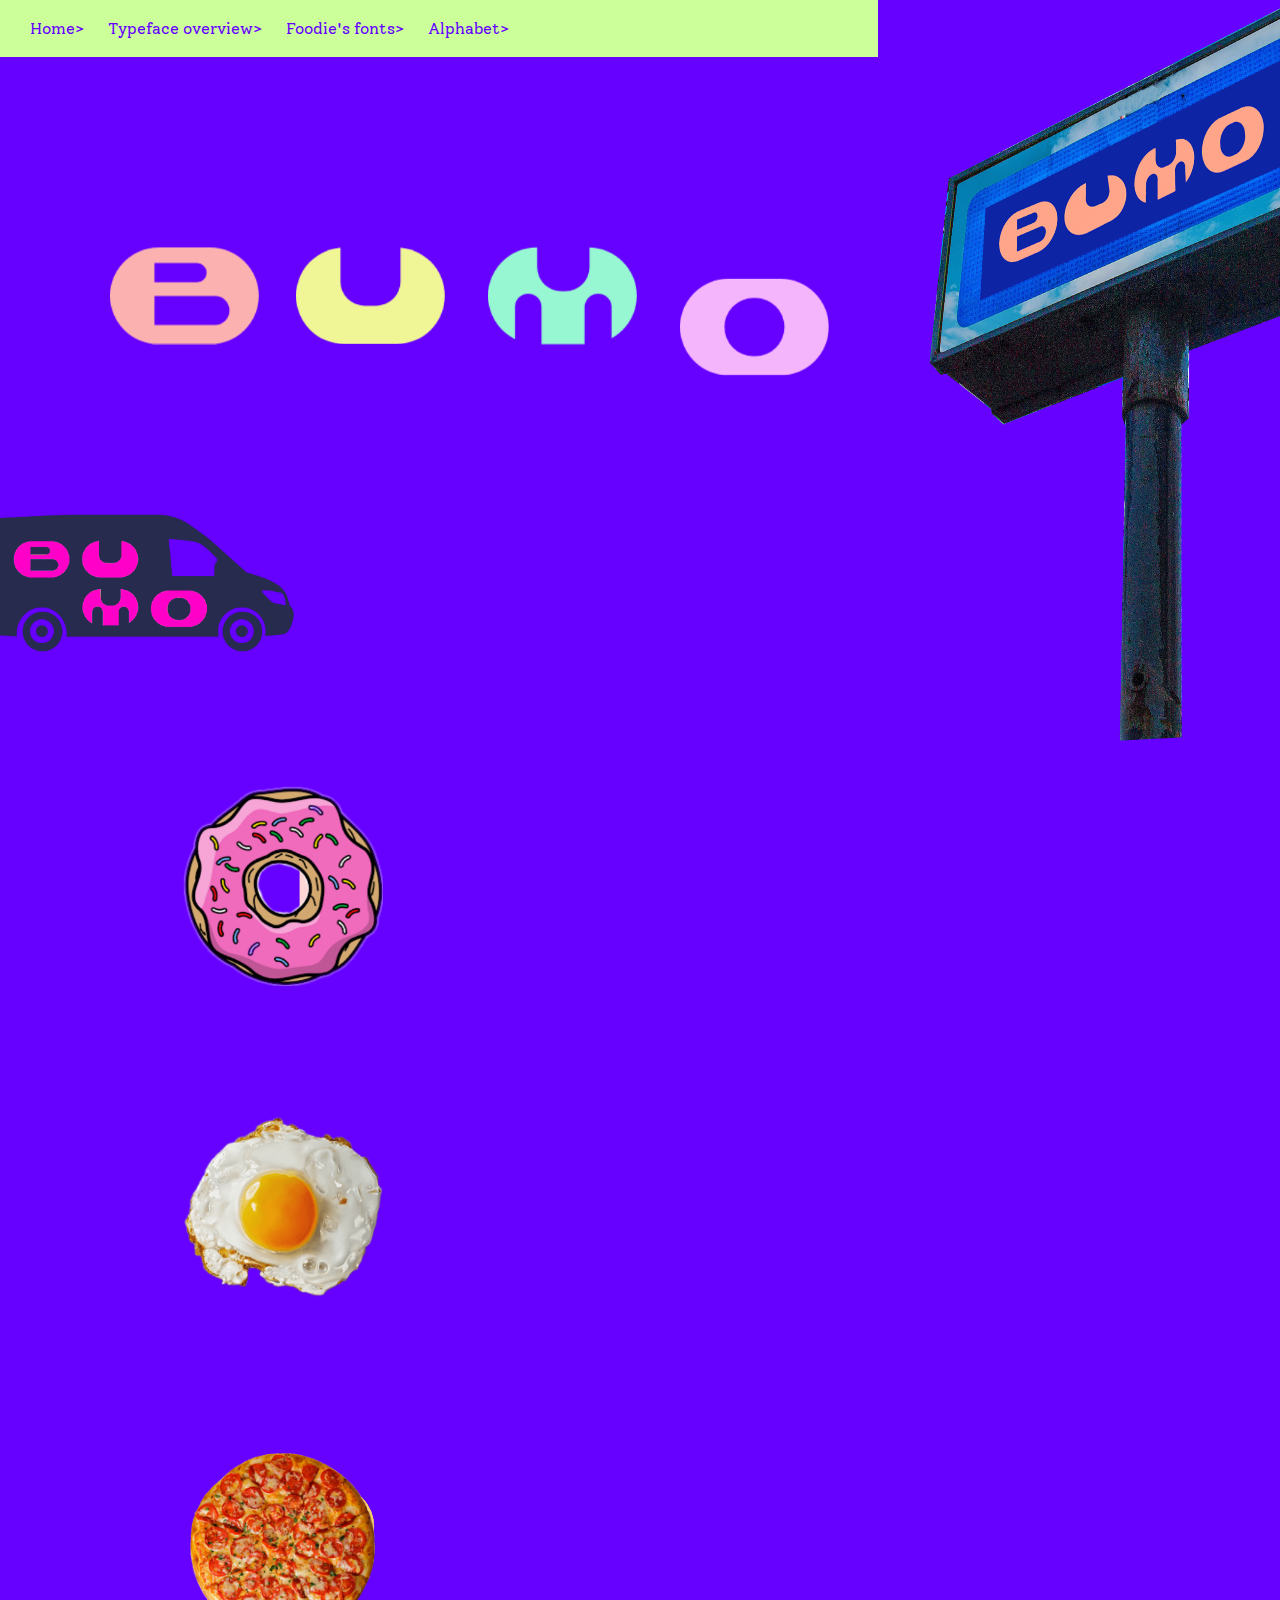
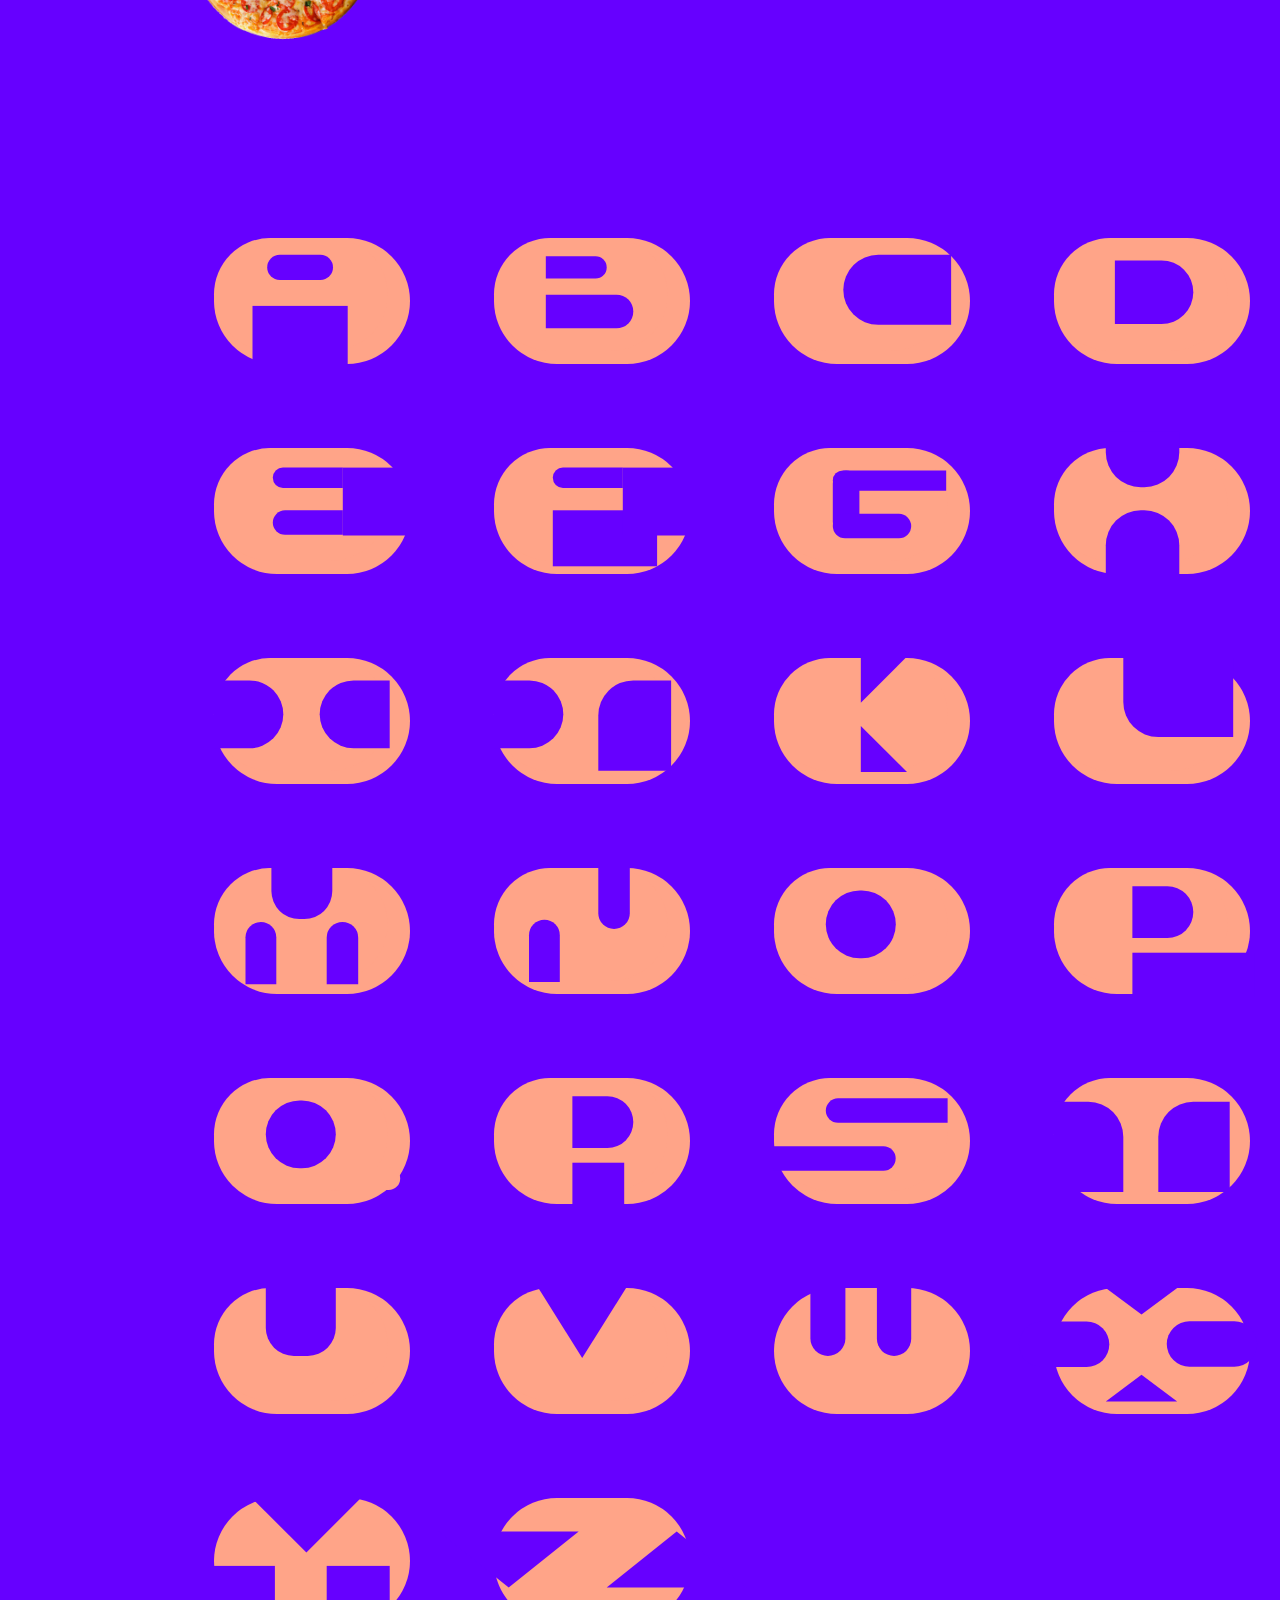
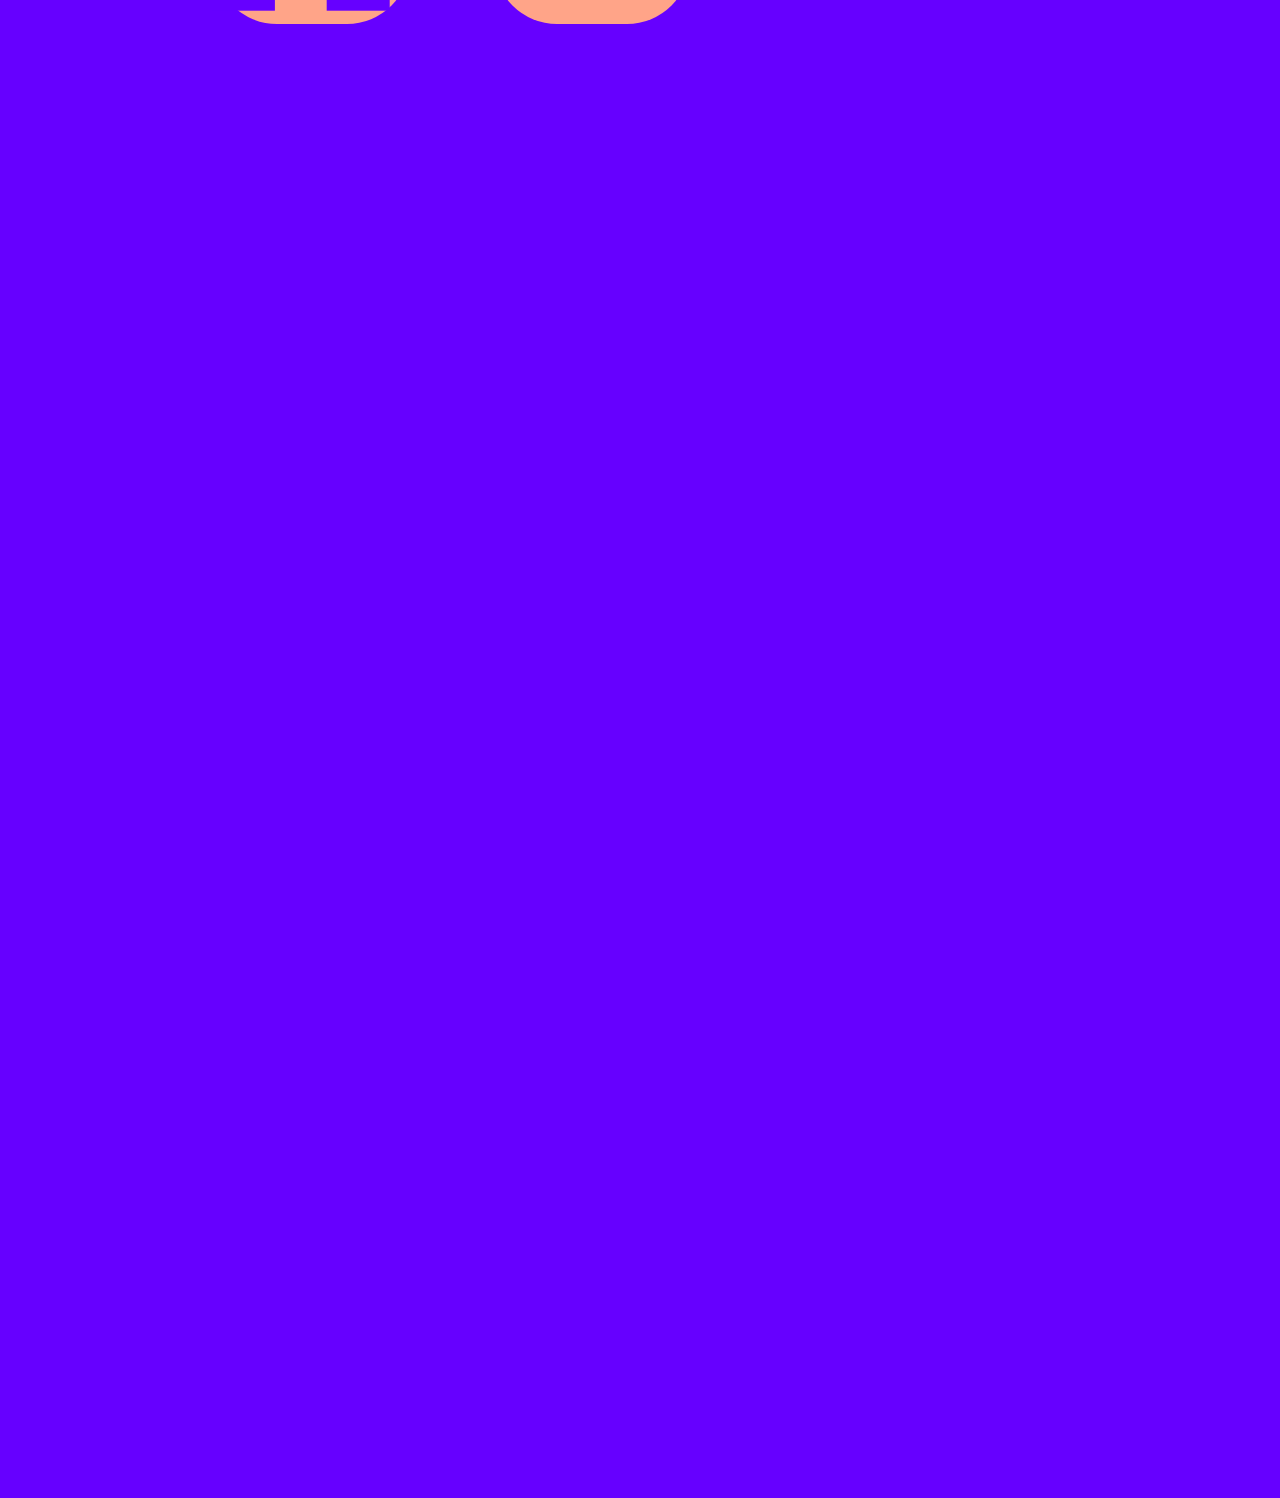
==== Alphabet/alphabet.html @ da86e9e9 "update" ====
<!DOCTYPE html>
<html>

<head>
  <title>Alphabet</title>
  <!-- Link CSS stylesheet -->
  <link rel="stylesheet" href="css/alphabet.css" />
</head>

<body>

<link href="https://fonts.googleapis.com/css?family=Solway&display=swap" rel="stylesheet">
  <div class="top"><center>
      <ul>
        <li><a href="index.html" ><font color="#6600FF">Home></a></li></font>
        <li><a href="#D"><font color="#6600FF">Typeface overview></font></a></li>
          <li><a href="#C"><font color="#6600FF">Foodie's fonts></a></li></font>
        <li><a href="#C"><font color="#6600FF">Alphabet></a></li></font>
      </ul>
    </div>

  <img class="ti" src="source/1.png" width="800"height="950"/>
    <img class="tv" src="source/van.png" width="350"height="350"/>
  <!-- <div class="background"> -->

 <div class="name">
        <div class="containerB" id="t0">
          <div class="right-round" ></div>
          <div class="right-roundlong"></div>
        </div>
      </br></br>

        <div class="containerU" id="t1">
          <div class="bottom-roundU cm" ></div>
        </div>
</br></br>

        <div class="containerM" id="t2">
          <div class="bottom-roundM" ></div>
          <div class="top-roundM1" ></div>
          <div class="top-roundM2" ></div></div>

</br></br>
<div class="containerO" id="t3">
  <div class="both-roundO"></div>
</div></div>
        </div>
      </div>


<!-- Foodie fonts -->
<!-- Donut -->
<a id=B> </a>
<div class="spell">
<ul class="cards">
	  </li>
	  <li class="card card-1"><img src="source/donut.png" width="200px"height="200px"/>
		<div class="content">
		</div>
	  </li>
	  <li class="card card-4" >
		<div class="content">
      <div class="containerU" id="spell1">
        <div class="containerU" id="colordonut4">
          <div class="bottom-roundU"></div>
        </div>
		</div>
	  </li>
	  <li class="card card-5">
		<div class="content">
      <div class="containerD" id="spell1">
        <div class="containerD" id="colordonut1">
        <div id="right-roundD"></div>
		</div>
	  </li>
    <li class="card card-3">
    <div class="content">
      <div class="containerO" id="spell1">
          <div class="containerO" id="colordonut2">
        <div class="both-roundO" ></div>
    </div></div></div>
    </li>
    <li class="card card-2">
    <div class="content">
      <div class="containerN" id="spell1">
          <div class="containerN" id="colordonut3">
        <div id="top-roundN"></div>
        <div id="bottom-roundN"></div>
    </div>
    </li>
    <li class="card card-6">
    <div class="content">
      <div class="containerT" id="spell1">
        <div class="containerT" id="colordonut5">
        <div id="top-roundT1"></div>
        <div id="top-roundT2"></div>
    </div></div></div>
    </li>
	</ul></div>
  <!-- egg -->
  <div class="spell">
  <ul class="cards">
  	  </li>
  	  <li class="card card-4egg"><img src="source/egg.png" width="200px"height="200px"/>
  		<div class="content">
  		</div>
  	  </li>
  	  <li class="card card-5">
  		<div class="content">
        <div class="containerE" id="spell1">
          <div class="containerE" id="coloregg1">
          <div id="left-roundE1"></div>
          <div id="left-roundE2"></div>
          <div class="rectangle" id="E"></div>
  		</div></div></div>
  	  </li>
      <li class="card card-3">
      <div class="content">
        <div class="containerG" id="spell1">
          <div class="containerG" id="coloregg2">
          <div id="left-roundG1"></div>
          <div id="both-roundG2"></div>
          <div id="both-roundG3"></div>
      </div></div>
      </li>
      <li class="card card-2">
      <div class="content">
        <div class="containerG" id="spell1">
          <div class="containerG" id="coloregg3">
          <div id="left-roundG1"></div>
          <div id="both-roundG2"></div>
          <div id="both-roundG3"></div>
      </div>
      </li>
  	</ul></div></div>
<!-- Pizza -->
<div class="spell">
<ul class="cards">
	  </li>
	  <li class="card card-1"><img src="source/pizza.png" width="200px"height="200px"/>
		<div class="content">
		</div>
	  </li>
	  <li class="card card-4" >
		<div class="content">
      <div class="containerZ" id="spell1">
        <div class="containerZ" id="colorpizza4">
          <div class="triZ"></div>
          <div class="triZ" id="Z2"></div>
        </div>
		</div>
	  </li>
	  <li class="card card-5">
		<div class="content">
      <div class="containerP" id="spell1">
        <div class="containerP" id="colorpizza1">
          <div class="right-roundP"></div>
          <div class="rectangleP2"></div>
		</div>
	  </li>
    <li class="card card-3">
    <div class="content">
      <div class="containerI" id="spell1">
          <div class="containerI" id="colorpizza2">
            <div id="right-roundI1"></div>
            <div id="left-roundI2"></div>
    </div></div></div>
    </li>
    <li class="card card-2">
    <div class="content">
      <div class="containerZ" id="spell1">
          <div class="containerZ" id="colorpizza3">
            <div class="triZ"></div>
            <div class="triZ" id="Z2"></div>
    </div>
    </li>
    <li class="card card-6">
    <div class="content">
      <div class="containerA" id="spell1">
        <div class="containerA" id="colorpizza5">
          <div class="both-round"></div>
          <div class="rectangle"></div>
    </div></div></div>
    </li>
	</ul></div>
<script type="text/javascript" src='js/jquery-1.10.2.min.js'></script>
<script type="text/javascript">
jQuery(document).ready(function ($) {
$('ul.cards').on('click', function () {
	$(this).toggleClass('transition');
});
});
</script>
<!-- Alphabet -->
<div class="size back2">
<a id=C> </a>
  <div class="grid">
    <div class="chair">
      <div class="containerA">
        <div class="both-round"></div>
        <div class="rectangle"></div>
      </div>
    </div> </span>

    <div class="chair">
      <div class="containerB" >
        <div class="right-round"></div>
        <div class="right-roundlong"></div>
      </div>
    </div>
    <div class="chair">
      <div class="containerC">
        <div class="left-round"></div>
      </div>
    </div>
    <div class="chair">
      <div class="containerD">
        <div id="right-roundD"></div>
      </div>
    </div>
    <div class="chair">
      <div class="containerE">
        <div id="left-roundE1"></div>
        <div id="left-roundE2"></div>
        <div class="rectangle" id="E"></div>
      </div>
    </div>
    <div class="chair">
      <div class="containerF">
        <div id="left-roundF1"></div>
        <div id="left-roundF2"></div>
        <div class="rectangle" id="F"></div>
      </div>
    </div>
    <div class="chair">
      <div class="containerG">
        <div id="left-roundG1"></div>
        <div id="both-roundG2"></div>
        <div id="both-roundG3"></div>
      </div>
    </div>
    <div class="chair">
      <div class="containerH">
        <div class="bottom-round"></div>
        <div class="top-round"></div>
      </div>
    </div>
    <div class="chair">
      <div class="containerI">
        <div id="right-roundI1"></div>
        <div id="left-roundI2"></div>
      </div>
    </div>
    <div class="chair">
      <div class="containerJ">
        <div id="right-roundJ"></div>
        <div id="top-roundJ"></div>
      </div>
    </div>
    <div class="chair">
      <div class="containerK">
        <div id="triK2"></div>
        <div id="triK3"></div>
      </div>
    </div>
    <div class="chair">
      <div class="containerL">
        <div id="left-roundL"></div>
      </div>
    </div>
    <div class="chair">
      <div class="containerM">
        <div class="bottom-roundM"></div>
        <div class="top-roundM1"></div>
        <div class="top-roundM2"></div>
      </div>
    </div>
    <div class="chair">
      <div class="containerN">
        <div id="top-roundN"></div>
        <div id="bottom-roundN"></div>
      </div>
    </div>
    <div class="chair">
      <div class="containerO">
        <div class="both-roundO"></div>
      </div>
    </div>
    <div class="chair">
      <div class="containerP">
        <div class="right-roundP"></div>
        <div class="rectangleP2"></div>
      </div>
    </div>
    <div class="chair">
      <div class="containerQ">
        <div id="both-roundQ"></div>
        <div id="right-roundQ"></div>
      </div>
    </div>
    <div class="chair">
      <div class="containerR">
        <div id="right-roundR"></div>
        <div id="rectangleR2"></div>
      </div>
    </div>
    <div class="chair">
      <div class="containerS">
        <div class="left-roundS1"></div>
        <div class="left-roundS1" id="S2"></div>
      </div>
    </div>
    <div class="chair">
      <div class="containerT">
        <div id="top-roundT1"></div>
        <div id="top-roundT2"></div>
      </div>
    </div>
    <div class="chair">
      <div class="containerU">
        <div class="bottom-roundU"></div>
      </div>
    </div>
    <div class="chair">
      <div class="containerV">
        <div class="tri"></div>
      </div>
    </div>
    <div class="chair">
      <div class="containerW">
        <div id="bottom-roundW1"></div>
        <div id="bottom-roundW2"></div>
      </div>
    </div>
    <div class="chair">
      <div class="containerX">
        <div class="triX"></div>
        <div class="triX" id="X2"></div>
        <div class="both-roundX"></div>
        <div class="both-roundX" id="X3"></div>
      </div>
    </div>
    <div class="chair">
      <div class="containerY">
        <div id="triY"></div>
        <div class="rectangleY"></div>
        <div class="rectangleY" id="Y2"></div>
      </div></div>
    <div class="chair">
    <div class="containerZ">
      <div class="triZ"></div>
      <div class="triZ" id="Z2"></div>

    </div></div>

  </div></div>

<!-- 1.gummy bear -->
---- Alphabet/css/alphabet.css ----
body{
  background-color:#6600FF;
  position:absolute;}
.background{
  height:700px;
  width:1280px;
  background-image:url(../source/background2.png);
  z-index: 10000;
  margin-left: -7%;
}

.tv{
  margin-left: -25%;
  margin-top: 40%;
  position:absolute;
  animation: vanMove 4.5s infinite;
       -webkit-animation: vanMove 4.5s infinite;
}
@keyframes vanMove {
       0% {
           left: 0px;
       }
       50% {
           left: 600px;
       }

       100% {
           left: 1700px;
       }
   }

.top{
    height: auto;
    width:70%;
    margin-left: -2%;
    background:#CCFF99;
    position: fixed;
    top:0;
    margin-bottom: 5px;
    z-index: 1000;
    font-family: 'Solway', serif;
    }
.top ul{
    width: auto;
    list-style-type: none;
    white-space:nowrap;
    overflow: hidden;
    margin-left:5%;
    padding: 0;
    }
.top li {
    float:left;
    margin-right:2%;
    position: relative;
    overflow: hidden;}

.top li a{
    display: block;
    color: black;
    text-align: center;
    padding: 3px;
    overflow: hidden;
    text-decoration: none;
    }
.top li a:hover{
    background-color: #b1e8ed;
    }
.ti{
  margin-left: 55%;
  margin-top: -22%;
  transform: rotate(-3deg);
  position: absolute;
}
.size{
  -webkit-transform: scale(.7);
}
.name{
  position: relative;
  max-width: 800px;
  margin-left:10%;
  margin-top: 10%;
  display: grid;
  float: left;
  grid-template-columns:100px;
  grid-template-rows: 100px 100px 100px 100px;
  grid-gap: 20px 20px;
  -webkit-transform: scale(.6);
  /* animation: updown .80s ease-out alternate-reverse infinite; */
}

/* #small{
  -webkit-transform: scale(.5);
  background-color: #fcb1b1;

}
#small2{
  -webkit-transform: scale(.5);
  background-color: #f0f696;
}
#small3{
  -webkit-transform: scale(.5);
  background-color: #96f7d2;
} */
#cm{
  background-color: #380e7f;

}
#t0{
background-color: #fcb1b1;
-webkit-animation: myfirst 1.5s;
animation-iteration-count: infinite;
position:absolute;
left:-30%;
top:0%;
}

/* #fcb1b1  #f0f696 #96f7d2  #f5b5fc */
@-webkit-keyframes myfirst
{
0%   {background: #f88020;}
25%  {background: #dcffcc;}
50%  {background: #f54291;}
100% {background: #f88020;}
}
#t1{
  left:280%;
  top:-120%;
  background-color: #f0f696;
    -webkit-animation: mysecond 1.5s;
    animation-iteration-count: infinite;

    /* animation: updown .85s ease-out alternate-reverse infinite; */
}
@-webkit-keyframes mysecond
{
0%   {background: #dcffcc;}
25%  {background: #f54291;}
50%  {background: #f88020;}
100% {background: #dcffcc;}
}
#t2{
  left:600%;
  top:-360%;
    background-color: #96f7d2;
    -webkit-animation: mythird 1.5s;
    animation-iteration-count: infinite;
      /* animation: updown .85s ease-out alternate-reverse infinite; */
}

@-webkit-keyframes mythird
{
0%   {background: #f54291;}
25%  {background: #f88020;}
50%  {background: #dcffcc;}
100% {background: #f54291;}
}

#t3{
  left:920%;
  top:-300%;
  background-color: #f5b5fc;
  -webkit-animation: myfourth 1.5s;
  animation-iteration-count: infinite;
    /* animation: updown .85s ease-out alternate-reverse infinite; */
}
@-webkit-keyframes myfourth
{
0%   {background: #f88020;}
25%  {background: #dcffcc;}
50%  {background: #f54291;}
100% {background: #f88020;}
}

/* Foodie */
.spell{
  top:60vw;
  position:relative;
}

#spell1{
    -webkit-transform: scale(.5);
}
#colordonut2{
  background-color: #f54291;
}
#colordonut1{
  background-color: #d62196;
}
#colordonut3{
  background-color: #ff78ae;
}
#colordonut4{
  background-color: #ffa0d2;
}
#colordonut5{
  background-color: #ffd5d5;
}
#coloregg1{
  background-color: #fb9224;
}
#coloregg2{
  background-color: #fbe555;
}
#coloregg3{
  background-color: #ffe7ad;
}
#colorpizza1{
  background-color: #ef4b4b;
}
#colorpizza2{
  background-color: #f77754;
}
#colorpizza3{
  background-color: #fabc74;
}
#colorpizza4{
  background-color: #ffb997;
}
#colorpizza5{
  background-color: #f6d365;
}
ul.cards {
  width: 660px;
  margin: 0 auto 20px;
  height: 300px;
  list-style-type: none;
  position: relative;
  padding: 5px 0;
  cursor: pointer;
}
ul.cards li.card {
  overflow: hidden;
  height: 250px;
  width: 220px;
  position: absolute;
  left: 0px;
  -webkit-transition: all 0.4s cubic-bezier(0.63, 0.15, 0.03, 1.12);
          transition: all 0.4s cubic-bezier(0.63, 0.15, 0.03, 1.12);
}
ul.cards li.card img {
  max-width: 100%;
  padding: 5px;
  height: auto;
}
ul.cards li.card div.content {
  padding: 5px 10px;
}
ul.cards li.card.card-1 {
  z-index: 20;
}
ul.cards li.card.card-4egg {
  z-index: 20;
}
ul.cards li.card.card-2 {
  z-index: 15;
  -webkit-transition-delay: 0.1s;
          transition-delay: 0.1s;
}
ul.cards li.card.card-3 {
  z-index: 10;
  -webkit-transition-delay: 0.15s;
          transition-delay: 0.15s;
}
ul.cards li.card.card-4 {
  z-index: 7;
  -webkit-transition-delay: 0.05s;
          transition-delay: 0.05s;
}
ul.cards li.card.card-5 {
  z-index: 6;
  -webkit-transition-delay: 0.2s;
          transition-delay: 0.2s;
}
ul.cards li.card.card-6 {
  z-index:19 ;

}
ul.cards.transition li.card {
  -webkit-transform: rotateZ(0deg);
          transform: rotateZ(0deg);
}
ul.cards.transition li.card.card-2 {
  left: 300px;
}
ul.cards.transition li.card.card-4 {
  left: 450px;
}
ul.cards.transition li.card.card-4egg {
  left: 550px;
}
ul.cards.transition li.card.card-3 {
  left: 150px;
}
ul.cards.transition li.card.card-6 {
  left: 600px;
}
ul.cards.transition li.card.card-5 {
  left: 0px;
}
ul.cards.transition li.card.card-1 {
  left: 850px;
}
/* Alphabet */
.grid {
  position: relative;
  margin-left: 8%;
  margin-top: 120%;
  display: grid;
  float: left;
  max-width: 1000px;
  grid-template-columns:200px 200px 200px 200px;
  grid-template-rows: 100px 100px 100px 100px 100px 100px 100px 100px 100px;
  grid-gap: 200px 200px;
  }

.chair{
  width:140%;
  height:180%;
  border-radius: 100px;
  background-color: #FFA488;
}

.top-round{
  width:30%;
  height:6.3%;
  border-radius: 5vw 5vw 0vw 0vw ;
  background-color: #FFA488;
}
.both-round{
  width:38%;
  height:22%;
  border-radius: 5vw;
  background-color:#6600FF;
  position:absolute;
  top:15%;
  left:30.5%;
}
.rectangle{
  width:55%;
  height:60%;
  background-color:#6600FF;
  position:absolute;
  top:60%;
  left:22%;
}

.containerA{
  height: 12.6vw;
  width:19.4vw;
  z-index: 100000;
  position: relative;
  border-radius: 100px;
  background-color: #FFA488;
}
.right-round{
  width:35%;
  height:20%;
  border-radius: 0px 80px 80px 0px ;
  background-color:#6600FF;
  position:absolute;
  top:16%;
  left:30%;
}
.right-roundlong{
  width:50%;
  height:30%;
  border-radius: 0px 80px 80px 0px ;
  background-color:#6600FF;
  position:absolute;
  top:50%;
  left:30%;
}

.containerB{
  height: 12.6vw;
  width:19.4vw;
  z-index: 100000;
  position: relative;
  border-radius: 100px;
  background-color: #FFA488;
}

.left-round{
  width:62%;
  height:62%;
  border-radius: 80px 0px 0px 80px ;
  background-color:#6600FF;
  position:absolute;
  top:15%;
  left:40%;
}
.containerC{
  height: 12.6vw;
  width:19.4vw;
  z-index: 100000;
  position: relative;
  border-radius: 100px;
  background-color: #FFA488;
}

#right-roundD{
  width:45%;
  height:56%;
  border-radius: 0px 80px 80px 0px ;
  background-color:#6600FF;
  position:absolute;
  top:20%;
  left:35%;
}
.containerD{
  height: 12.6vw;
  width:19.4vw;
  z-index: 100000;
  position: relative;
  border-radius: 100px;
  background-color: #FFA488;
}
#left-roundE1{
  width:40%;
  height:18%;
  border-radius: 80px 0px 0px 80px ;
  background-color:#6600FF;
  position:absolute;
  top:17.3%;
  left:34%;
}
#left-roundE2{
  width:40%;
  height:22%;
  border-radius: 80px 0px 0px 80px ;
  background-color:#6600FF;
  position:absolute;
  top:55%;
  left:34%;
}
#E{
  top:17.3%;
  left:74%;
}
.containerE{
  height: 12.6vw;
  width:19.4vw;
  z-index: 100000;
  position: relative;
  border-radius: 100px;
  background-color: #FFA488;
}
#left-roundF1{
  width:40%;
  height:18%;
  border-radius: 80px 0px 0px 80px ;
  background-color:#6600FF;
  position:absolute;
  top:17.3%;
  left:34%;
}
#left-roundF2{
  width:60%;
  height:50%;
  background-color:#6600FF;
  position:absolute;
  top:55%;
  left:34%;
}
#F{
  top:17.3%;
  left:74%;
}
.containerF{
  height: 12.6vw;
  width:19.4vw;
  z-index: 100000;
  position: relative;
  border-radius: 100px;
background-color: #FFA488;
}
#left-roundG1{
  width:65%;
  height:18%;
  border-radius: 80px 0px 0px 80px ;
  background-color:#6600FF;
  position:absolute;
  top:20%;
  left:34%;
}
#both-roundG2{
  width:15%;
  height:57%;
  border-radius: 80px 80px 80px 80px ;
  background-color:#6600FF;
  position:absolute;
  top:20%;
  left:34%;
}
#both-roundG3{
  width:45%;
  height:22%;
  border-radius: 80px 80px 80px 80px ;
  background-color:#6600FF;
  position:absolute;
  top:58%;
  left:34%;
}
.containerG{
  height: 12.6vw;
  width:19.4vw;
  z-index: 100000;
  position: relative;
  border-radius: 100px;
  background-color: #FFA488;
}
.bottom-round{
  width:42%;
  height:50%;
  border-radius: 0px 0px 50px 50px ;
  background-color:#6600FF;
  position:absolute;
  top:-15%;
  left:30%;
}
.top-round{
  width:42%;
  height:60%;
  border-radius: 50px 50px 0px 0px ;
  background-color:#6600FF;
  position:absolute;
  top:55%;
  left:30%;
}
.containerH{
  height: 12.6vw;
  width:19.4vw;
  z-index: 100000;
  position: relative;
  border-radius: 100px;
  background-color: #FFA488;

}
#right-roundI1{
  width:40%;
  height:60%;
  border-radius: 0px 50px 50px 0px ;
  background-color:#6600FF;
  position:absolute;
  top:20%;
  left:0%;
}
#left-roundI2{
  width:40%;
  height:60%;
  border-radius: 50px 0px 0px 50px ;
  background-color:#6600FF;
  position:absolute;
  top:20%;
  left:61%;
}
.containerI{
  height: 12.6vw;
  width:19.4vw;
  z-index: 100000;
  position: relative;
  border-radius: 100px;
  background-color: #FFA488;
}
#right-roundJ{
  width:40%;
  height:60%;
  border-radius: 0px 50px 50px 0px ;
  background-color:#6600FF;
  position:absolute;
  top:20%;
  left:0%;
}
#top-roundJ{
  width:42%;
  height:80%;
  border-radius: 50px 0px 0px 0px ;
  background-color:#6600FF;
  position:absolute;
  top:20%;
  left:60%;
}
.containerJ{
  height: 12.6vw;
  width:19.4vw;
  z-index: 100000;
  position: relative;
  border-radius: 100px;
  background-color: #FFA488;
}
#K1{
  top:37%;
  left:53%;
}
#rectangleK1{
  width:20%;
  height:20%;
  background-color:#6600FF;
  position:absolute;
  top:58.5%;
  left:14.5%;
}
#triK2{
  width: 0;
  height: 0;
  border-top: 5.2vw solid #6600FF;
  border-right: 5.2vw solid transparent;
  top:-1%;
  left:50%;
  position: absolute;
  transform:
}
#triK3{
  width: 0;
  height: 0;
  border-bottom: 5.2vw solid #6600FF;
  border-right: 5.2vw solid transparent;
  bottom:-1%;
  left:50%;
  position: absolute;
  transform:
}
.containerK{
  height: 12.6vw;
  width:19.4vw;
  z-index: 100000;
  position: relative;
  border-radius: 100px;
  background: black;
  background-color: #FFA488;
}
#left-roundL{
  width:63%;
  height:70%;
  border-radius: 0px 0px 0px 50px ;
  background-color:#6600FF;
  position:absolute;
  top:0%;
  left:40%;
}
.containerL{
  height: 12.6vw;
  width:19.4vw;
  z-index: 100000;
  position: relative;
  border-radius: 100px;
  background-color: #FFA488;
}
.bottom-roundM{
  width:35%;
  height:50%;
  border-radius: 0px 0px 40px 40px ;
  background-color:#6600FF;
  position:absolute;
  top:-5%;
  left:33%;
}
.top-roundM1{
  width:18%;
  height:55%;
  border-radius: 50px 50px 0px 0px ;
  background-color:#6600FF;
  position:absolute;
  bottom:-3%;
  left:18%;
}
.top-roundM2{
  width:18%;
  height:55%;
  border-radius: 50px 50px 0px 0px ;
  background-color:#6600FF;
  position:absolute;
  bottom:-3%;
  left:65%;
}
.containerM{
  height: 12.6vw;
  width:19.4vw;
  z-index: 100000;
  position: relative;
  border-radius: 100px;
  background-color: #FFA488;
}
#top-roundN{
  width:18%;
  height:55%;
  border-radius: 50px 50px 0px 0px ;
  background-color:#6600FF;
  position:absolute;
  bottom:-1%;
  left:20%;
}
#bottom-roundN{
  width:18%;
  height:55%;
  border-radius: 0px 0px 40px 40px ;
  background-color:#6600FF;
  position:absolute;
  left:60%;
  top:-1%;
}
.containerN{
  height: 12.6vw;
  width:19.4vw;
  z-index: 100000;
  position: relative;
  border-radius: 100px;
  background-color: #FFA488;
}
.both-roundO{
  width:40%;
  height:60%;
  border-radius: 50px 50px 50px 50px ;
  background-color:#6600FF;
  position:absolute;
  top:20%;
  left:30%;
}
.containerO{
  height: 12.6vw;
  width:19.4vw;
  z-index: 100000;
  position: relative;
  border-radius: 100px;
  background-color: #FFA488;
}

.right-roundP{
  width:35%;
  height:46%;
  border-radius: 0px 80px 80px 0px ;
  background-color:#6600FF;
  position:absolute;
  top:16%;
  left:45%;
}
.rectangleP2{
  width:70%;
  height:40%;
  background-color:#6600FF;
  position:absolute;
  top:75%;
  left:45%;
}
.containerP{
  height: 12.6vw;
  width:19.4vw;
  z-index: 100000;
  position: relative;
  border-radius: 100px;
  background-color: #FFA488;
}
#both-roundQ{
  width:40%;
  height:60%;
  border-radius: 50px 50px 50px 50px ;
  background-color:#6600FF;
  position:absolute;
  top:20%;
  left:30%;
}
#right-roundQ{
  width:37%;
  height:20%;
  border-radius: 0px 80px 80px 0px ;
  background-color:#FFA488;
  position:absolute;
  bottom:1%;
  left:70%;
}
.containerQ{
  height: 12.6vw;
  width:19.4vw;
  z-index: 100000;
  position: relative;
  border-radius: 100px;
  background-color: #FFA488;
}
#right-roundR{
  width:35%;
  height:46%;
  border-radius: 0px 80px 80px 0px ;
  background-color:#6600FF;
  position:absolute;
  top:16%;
  left:45%;
}
#rectangleR2{
  width:30%;
  height:40%;
  background-color:#6600FF;
  position:absolute;
  top:75%;
  left:45%;
}
.containerR{
  height: 12.6vw;
  width:19.4vw;
  z-index: 100000;
  position: relative;
  border-radius: 100px;
  background-color: #FFA488;
}

.left-roundS1{
  width:70%;
  height:22%;
  border-radius: 80px 0px 0px 80px ;
  background-color:#6600FF;
  position:absolute;
  top:18%;
  left:30%;
}
#S2{
  transform: rotate(180deg);
  top:60%;
  left:0%;
}
.containerS{
  height: 12.6vw;
  width:19.4vw;
  z-index: 100000;
  position: relative;
  border-radius: 100px;
  background-color: #FFA488;

}
#top-roundT1{
  width:40%;
  height:80%;
  border-radius: 0px 50px 0px 0px ;
  background-color:#6600FF;
  position:absolute;
  top:21%;
  left:0%;

}
#top-roundT2{
  width:41%;
  height:80%;
  border-radius: 50px 0px 0px 0px ;
  background-color:#6600FF;
  position:absolute;
  top:21%;
  right:-1%;
}
.containerT{
  height: 12.6vw;
  width:19.4vw;
  z-index: 100000;
  position: relative;
  border-radius: 100px;
  background-color: #FFA488;
}
.bottom-roundU{
  width:40%;
  height:61%;
  border-radius: 0px 0px 40px 40px ;
  background-color:#6600FF;
  position:absolute;
  top:-1%;
  left:30%;
}
.containerU{
  height: 12.6vw;
  width:19.4vw;
  z-index: 100000;
  position: relative;
  border-radius: 100px;
  background-color: #FFA488;
}
.tri{
  width: 0;
  height: 0;
  border-top: 8vw solid #6600FF;
  border-left:5vw solid transparent;
  border-right: 5vw solid transparent;
  top:-1%;
  left:25%;
  position: absolute;
}
.containerV{
  height: 12.6vw;
  width:19.4vw;
  z-index: 100000;
  position: relative;
  border-radius: 100px;
  background-color: #FFA488;
}
#bottom-roundW1{
  width:20%;
  height:60%;
  border-radius: 0px 0px 40px 40px ;
  background-color:#6600FF;
  position:absolute;
  top:0%;
  left:21%;
}
#bottom-roundW2{
  width:20%;
  height:60%;
  border-radius: 0px 0px 40px 40px ;
  background-color:#6600FF;
  position:absolute;
  top:0%;
  right:21%;
}
.containerW{
  height: 12.6vw;
  width:19.4vw;
  z-index: 100000;
  position: relative;
  border-radius: 100px;

}


.triX{
  width: 0;
  height: 0;
  border-top: 3vw solid #6600FF;
  border-left: 4vw solid transparent;
  border-right: 4vw solid transparent;
  top:0%;
  left:30%;
  position: absolute;
}
#X2{
  transform: rotate(180deg);
  top:77%;
}
.both-roundX{
  width:52%;
  height:40%;
  border-radius: 5vw;
  background-color:#6600FF;
  position:absolute;
  top:30%;
  left:-20%;
}
#X3{
  transform: rotate(180deg);
  left:65%;
  top:30%;
}
.containerX{
  height: 12.6vw;
  width:19.4vw;
  z-index: 100000;
  position: relative;
  border-radius: 100px;
}
#triY{
  width: 0;
  height: 0;
  border-top: 80px solid #6600FF;
  border-left: 80px solid transparent;
  border-right: 80px solid transparent;
  top:-1%;
  left:21%;
  position: absolute;
}
.rectangleY{
  width:36%;
  height:40%;
  background-color:#6600FF;
  position:absolute;
  top:60%;
  left:-1%;
}
#Y2{
  left:65%;
}
.containerY{
  height: 12.6vw;
  width:19.4vw;
  z-index: 100000;
  position: relative;
  border-radius: 100px;
}
.triZ{
  width: 0;
  height: 0;
  border-top: 80px solid #6600FF;
  border-left: 100px solid transparent;
  border-right: 100px solid transparent;
  top:30%;
  left:-32%;
  position: absolute;
}
#Z2{
  transform: rotate(180deg);
  left:65%;
}
.containerZ{
  height: 12.6vw;
  width:19.4vw;
  z-index: 100000;
  position: relative;
  border-radius: 100px;
}
span:nth-child(1) {
  animation: blink 1s steps(1, start) 0.33s infinite;
}

span:nth-child(2) {
  animation: blink 1s steps(1, start) 0.66s infinite;
}

span:nth-child(3) {
  animation: blink 1s steps(1, start) 0.33s infinite;
}

span:nth-child(4) {
  animation: blink 1s steps(1, start) 0.66s infinite;
}


@keyframes blink {
  33% {
    color: #FF4057;
  }
  66% {
    color: #FF8260;
  }
}
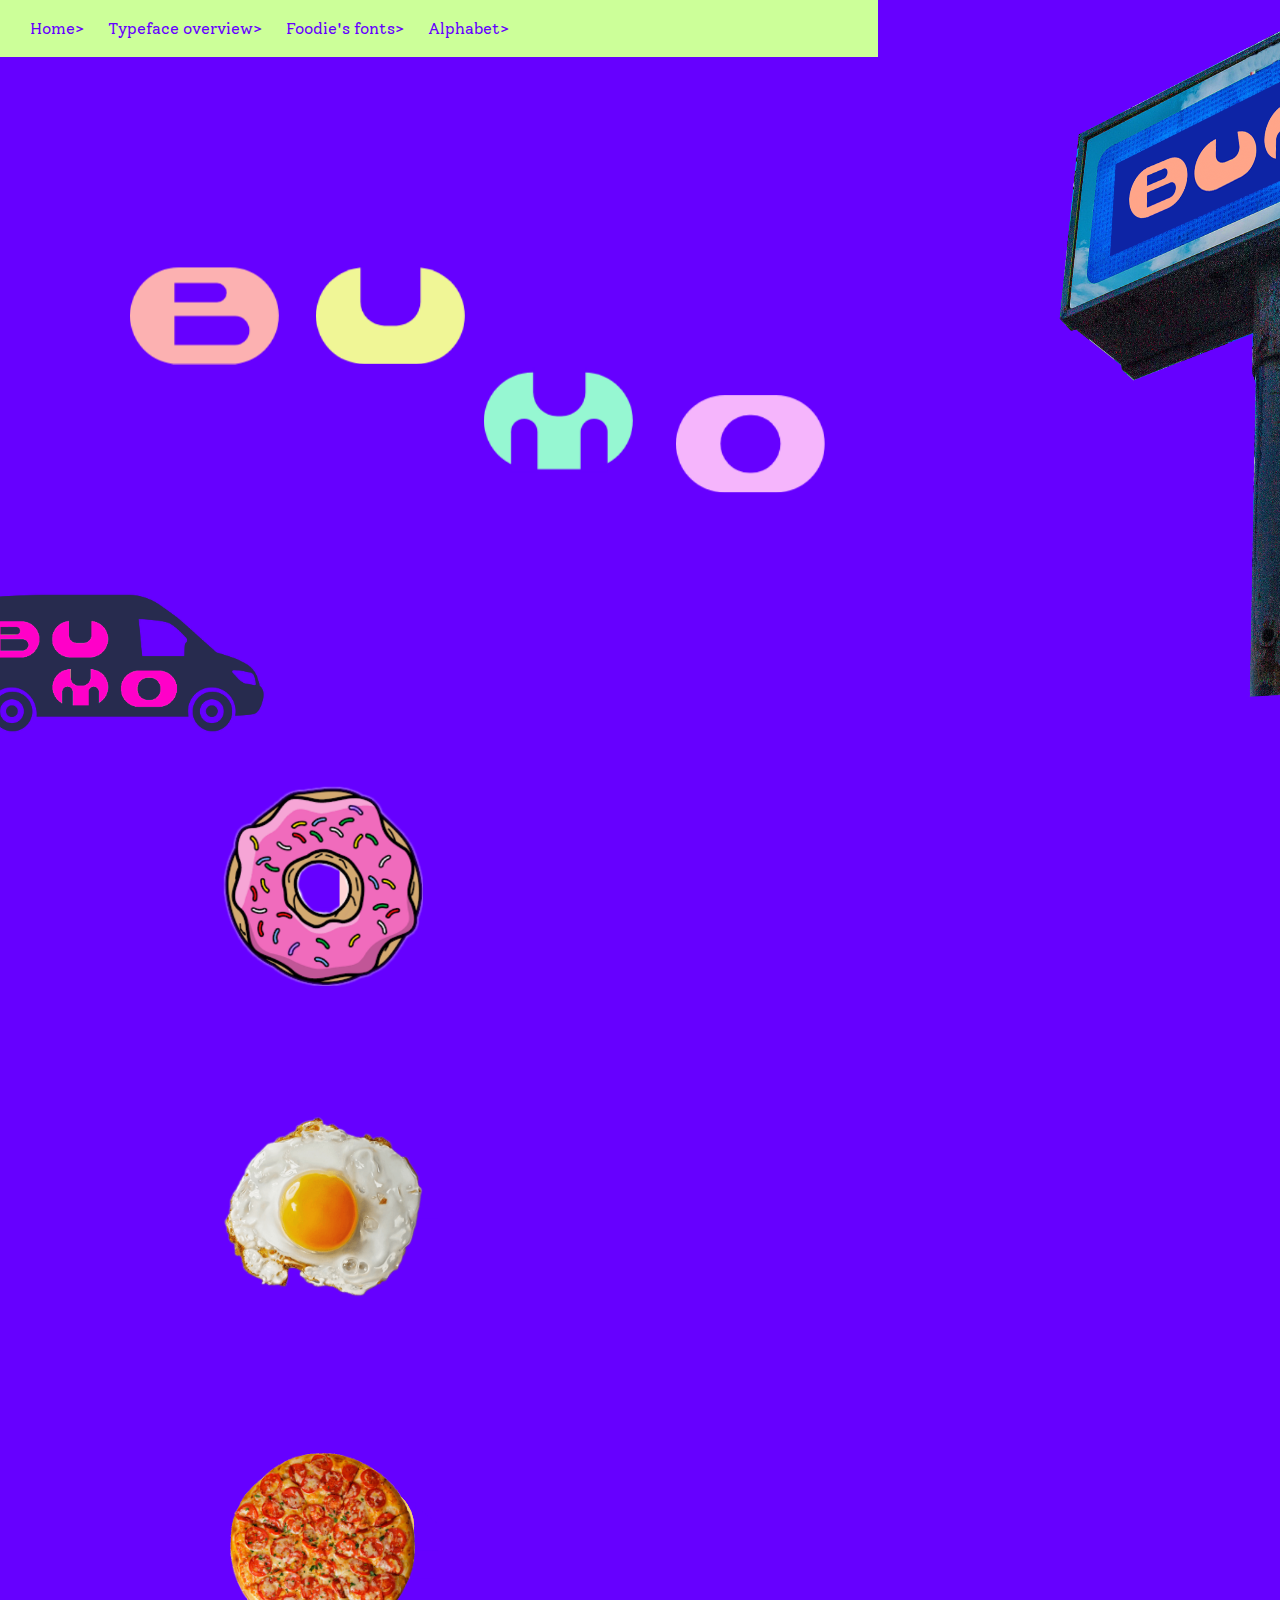
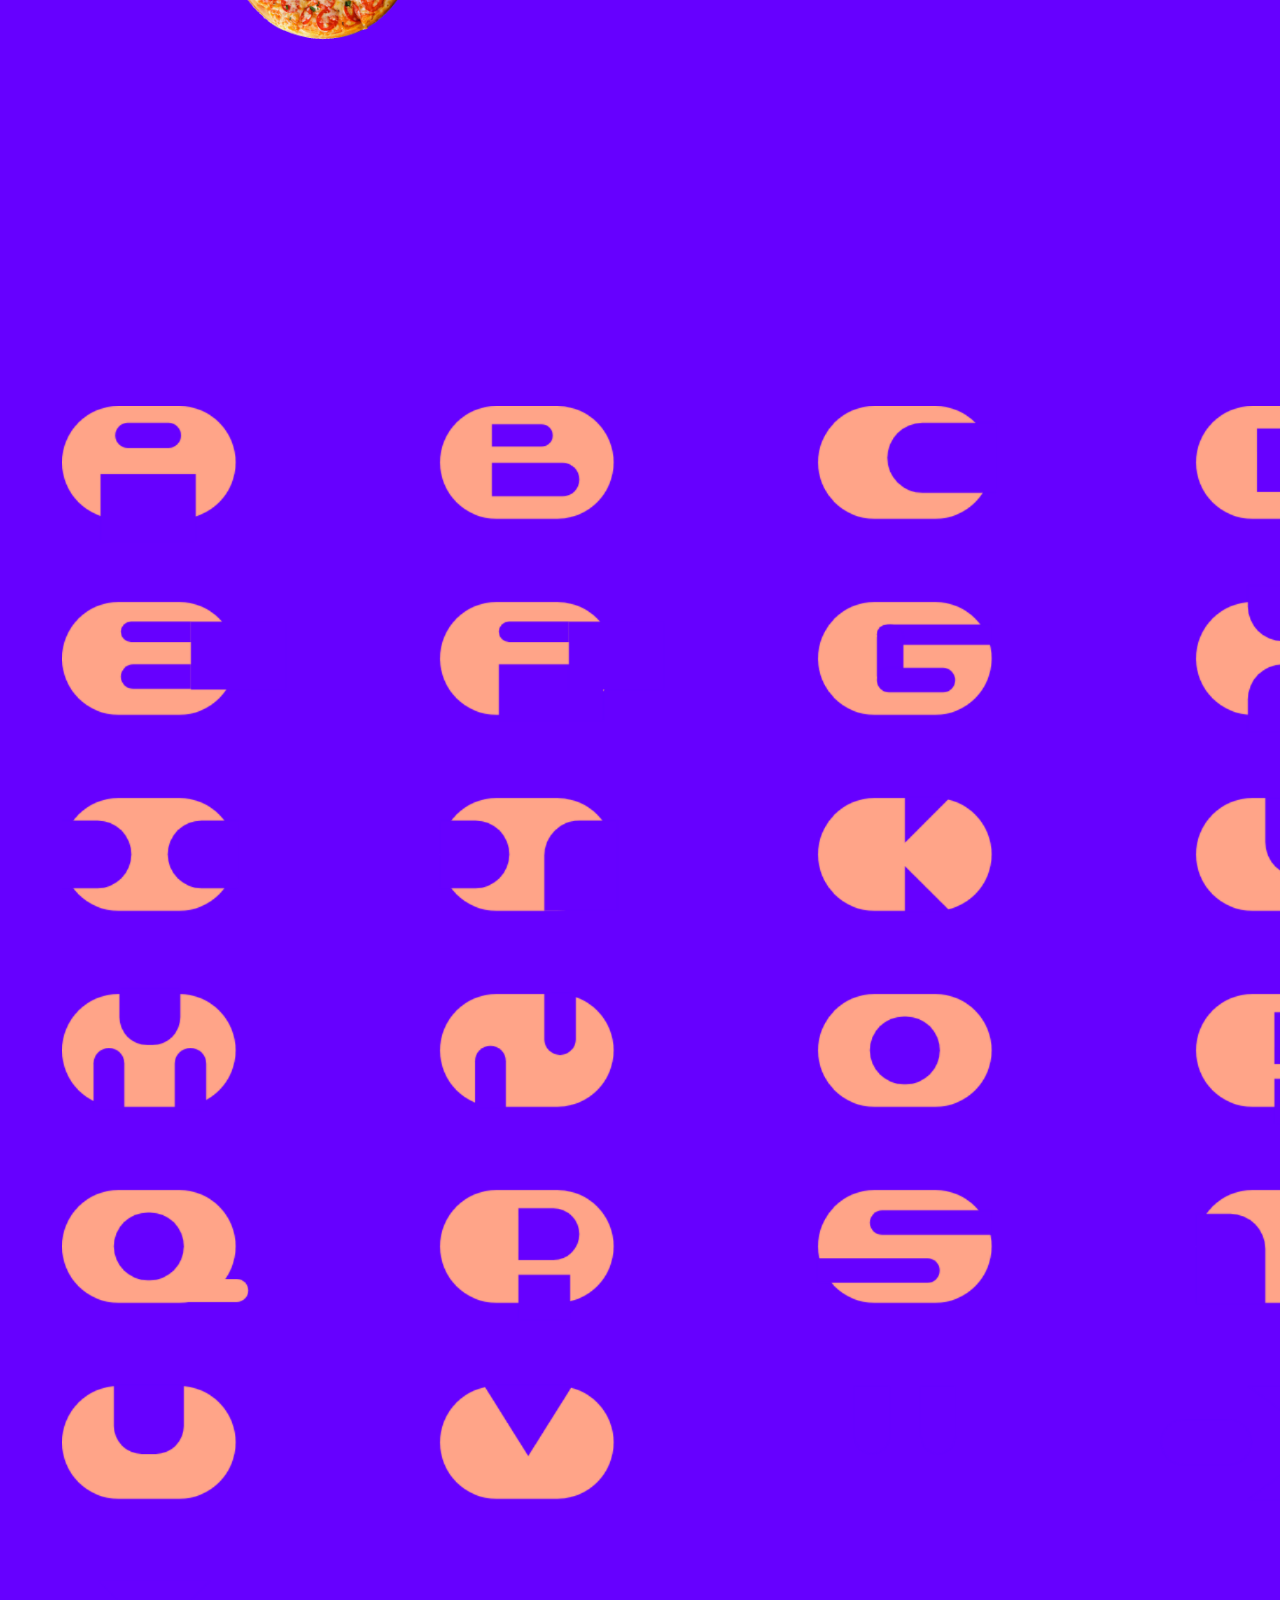
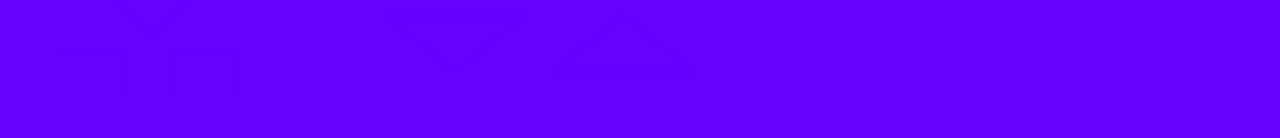
==== commit 7c41a4c4: "update" ====
--- a/Alphabet/alphabet.html
+++ b/Alphabet/alphabet.html
@@ -15,7 +15,7 @@
         <li><a href="index.html" ><font color="#6600FF">Home></a></li></font>
         <li><a href="#D"><font color="#6600FF">Typeface overview></font></a></li>
           <li><a href="#C"><font color="#6600FF">Foodie's fonts></a></li></font>
-        <li><a href="#C"><font color="#6600FF">Alphabet></a></li></font>
+        <li><a href="#B"><font color="#6600FF">Alphabet></a></li></font>
       </ul>
     </div>
 
--- a/Alphabet/css/alphabet.css
+++ b/Alphabet/css/alphabet.css
@@ -139,8 +139,8 @@
 100% {background: #dcffcc;}
 }
 #t2{
-  left:600%;
-  top:-360%;
+  left:560%;
+  top:-185%;
     background-color: #96f7d2;
     -webkit-animation: mythird 1.5s;
     animation-iteration-count: infinite;
@@ -156,8 +156,8 @@
 }
 
 #t3{
-  left:920%;
-  top:-300%;
+  left:880%;
+  top:-200%;
   background-color: #f5b5fc;
   -webkit-animation: myfourth 1.5s;
   animation-iteration-count: infinite;
@@ -174,6 +174,7 @@
 /* Foodie */
 .spell{
   top:60vw;
+  margin-left: -10%;
   position:relative;
 }
 
@@ -303,22 +304,17 @@
 /* Alphabet */
 .grid {
   position: relative;
-  margin-left: 8%;
+  margin-left: -15%;
   margin-top: 120%;
   display: grid;
   float: left;
-  max-width: 1000px;
-  grid-template-columns:200px 200px 200px 200px;
+  max-width: 1200px;
+  grid-template-columns:300px 300px 300px 300px;
   grid-template-rows: 100px 100px 100px 100px 100px 100px 100px 100px 100px;
-  grid-gap: 200px 200px;
+  grid-gap: 20% 20%;
   }
 
-.chair{
-  width:140%;
-  height:180%;
-  border-radius: 100px;
-  background-color: #FFA488;
-}
+
 
 .top-round{
   width:30%;
@@ -1024,3 +1020,19 @@
     color: #FF8260;
   }
 }
+/* mobile */
+@media (max-width: 375px) {
+  /* body{
+    -webkit-transform: scale(.3);
+  }
+  .grid {
+    position: relative;
+    margin-left: 3%;
+    margin-top: 120%;
+    display: grid;
+    float: left;
+    max-width: 1000px;
+    grid-template-columns:40% 40% 40% 40%;
+    grid-template-rows: 100px 100px 100px 100px 100px 100px 100px 100px 100px;
+    grid-gap: 20% 20%;
+    } */
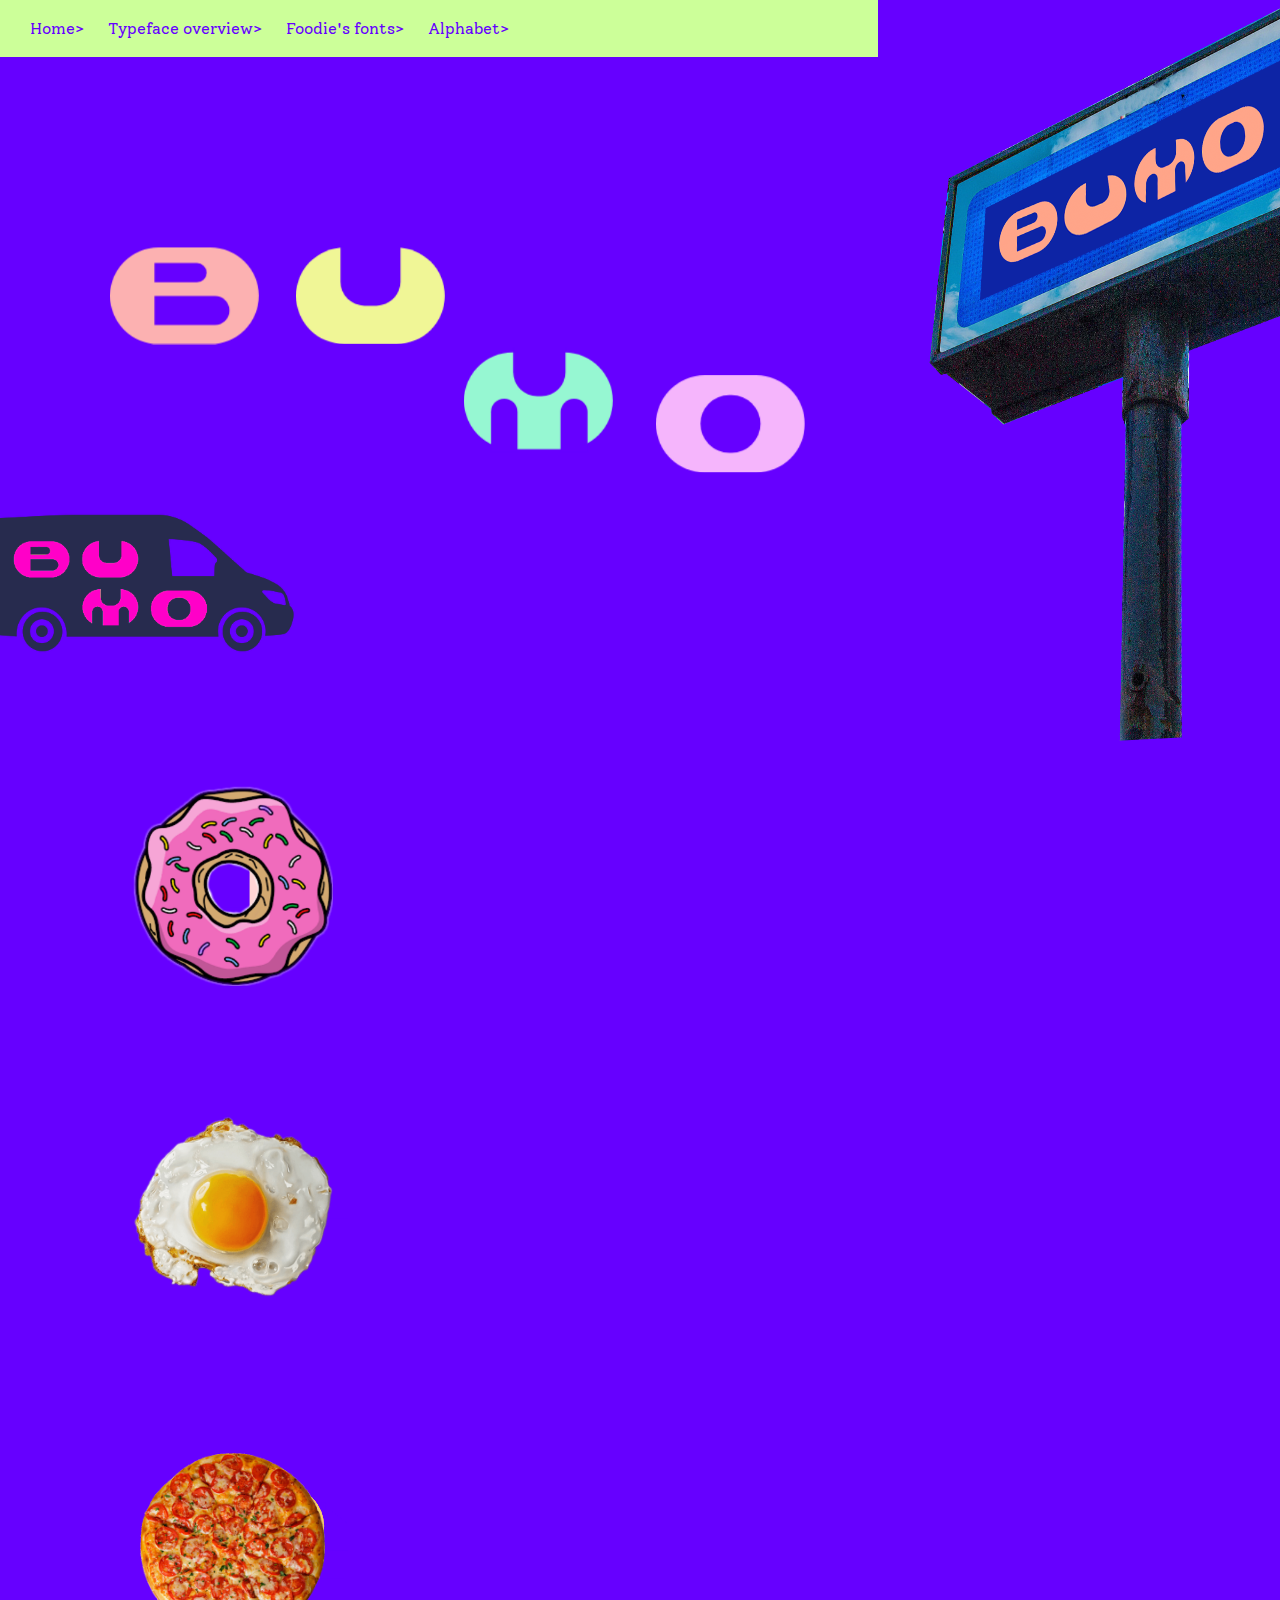
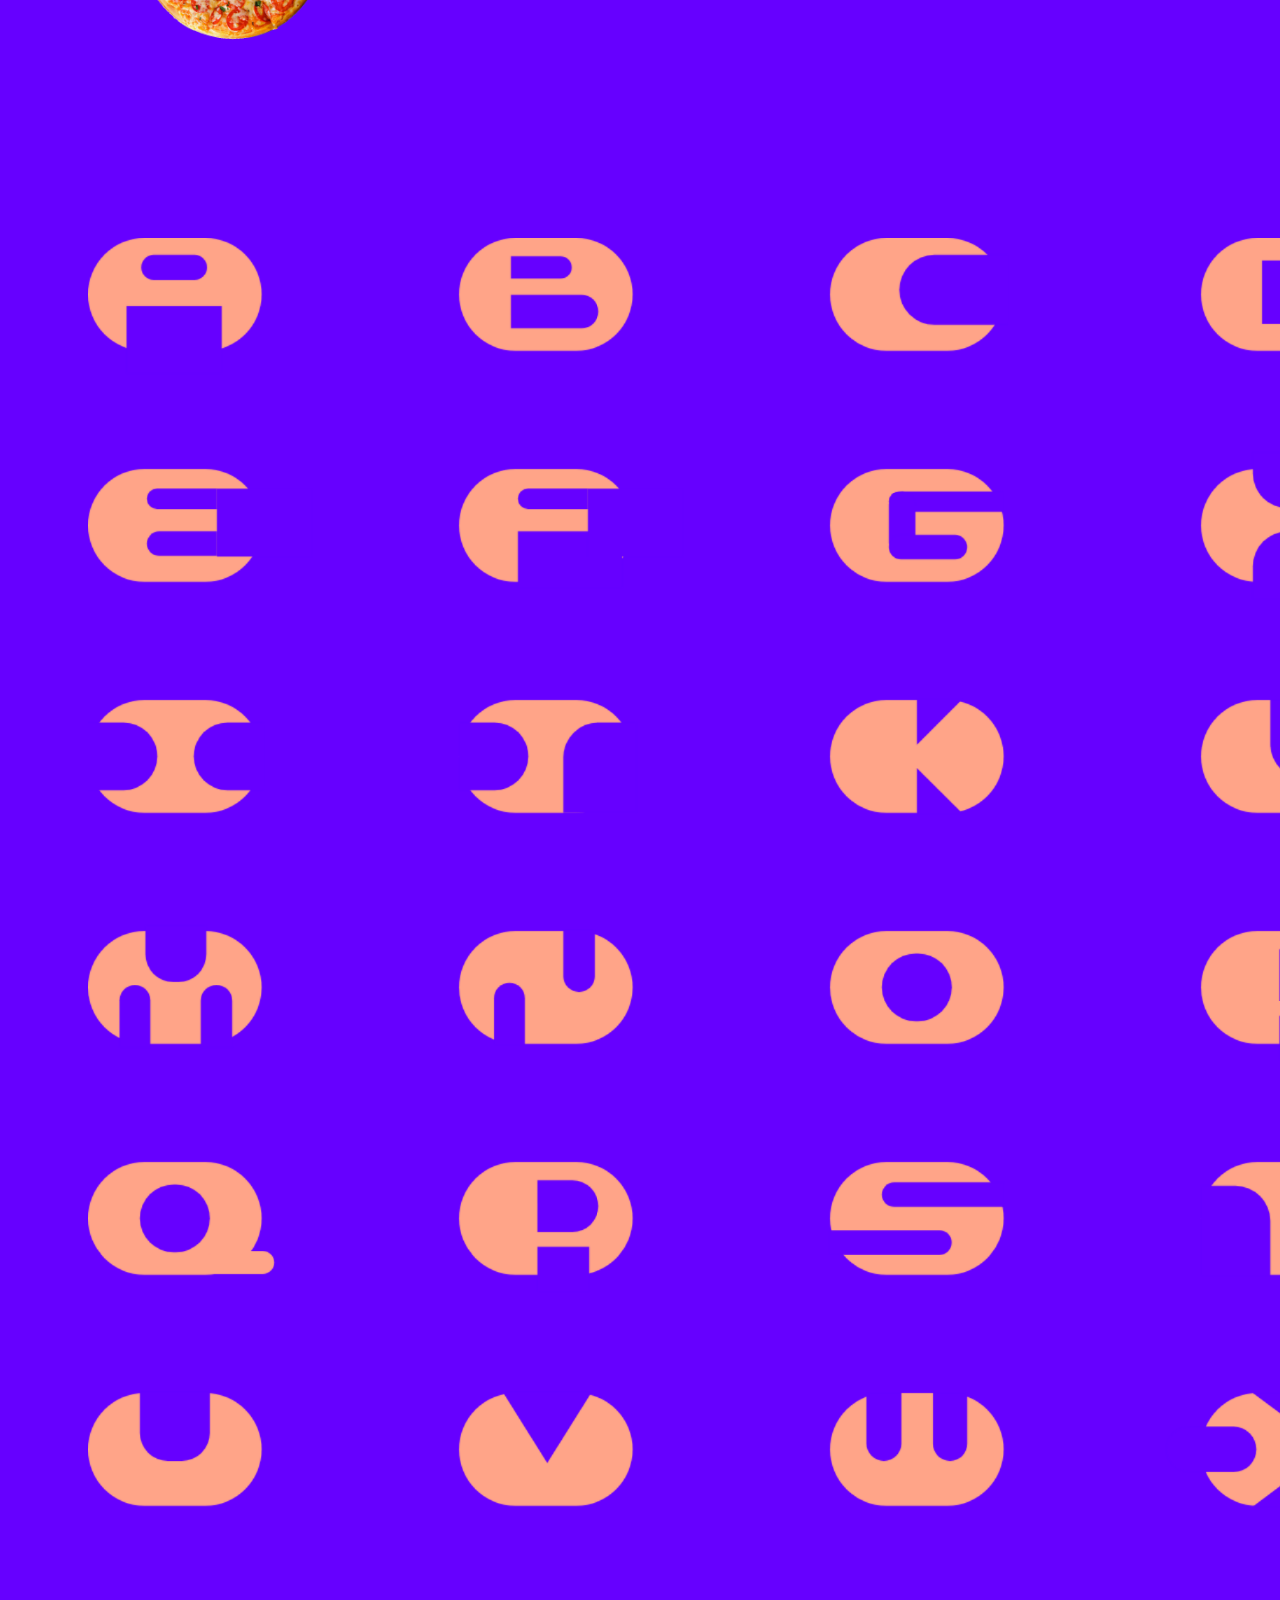
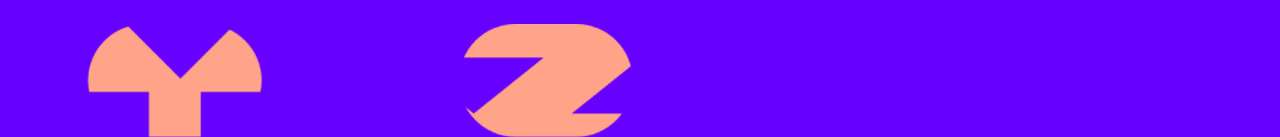
==== commit e87015a7: "update" ====
--- a/Alphabet/alphabet.html
+++ b/Alphabet/alphabet.html
@@ -200,7 +200,7 @@
         <div class="both-round"></div>
         <div class="rectangle"></div>
       </div>
-    </div> </span>
+    </div>
 
     <div class="chair">
       <div class="containerB" >
@@ -326,6 +326,7 @@
         <div class="tri"></div>
       </div>
     </div>
+
     <div class="chair">
       <div class="containerW">
         <div id="bottom-roundW1"></div>
--- a/Alphabet/css/alphabet.css
+++ b/Alphabet/css/alphabet.css
@@ -304,14 +304,14 @@
 /* Alphabet */
 .grid {
   position: relative;
-  margin-left: -15%;
+  margin-left: -10%;
   margin-top: 120%;
   display: grid;
   float: left;
-  max-width: 1200px;
+  max-width: 1000px;
   grid-template-columns:300px 300px 300px 300px;
-  grid-template-rows: 100px 100px 100px 100px 100px 100px 100px 100px 100px;
-  grid-gap: 20% 20%;
+  grid-template-rows: 100px 100px 100px 100px 100px 100px 100px 100px 100px 100px;
+  grid-gap: 23% 23%;
   }
 
 
@@ -907,7 +907,7 @@
   z-index: 100000;
   position: relative;
   border-radius: 100px;
-
+  background-color: #FFA488;
 }
 
 
@@ -945,6 +945,7 @@
   z-index: 100000;
   position: relative;
   border-radius: 100px;
+    background-color: #FFA488;
 }
 #triY{
   width: 0;
@@ -963,6 +964,7 @@
   position:absolute;
   top:60%;
   left:-1%;
+
 }
 #Y2{
   left:65%;
@@ -973,6 +975,7 @@
   z-index: 100000;
   position: relative;
   border-radius: 100px;
+    background-color: #FFA488;
 }
 .triZ{
   width: 0;
@@ -987,6 +990,7 @@
 #Z2{
   transform: rotate(180deg);
   left:65%;
+
 }
 .containerZ{
   height: 12.6vw;
@@ -994,6 +998,8 @@
   z-index: 100000;
   position: relative;
   border-radius: 100px;
+  background-color: black;
+    background-color: #FFA488;
 }
 span:nth-child(1) {
   animation: blink 1s steps(1, start) 0.33s infinite;
